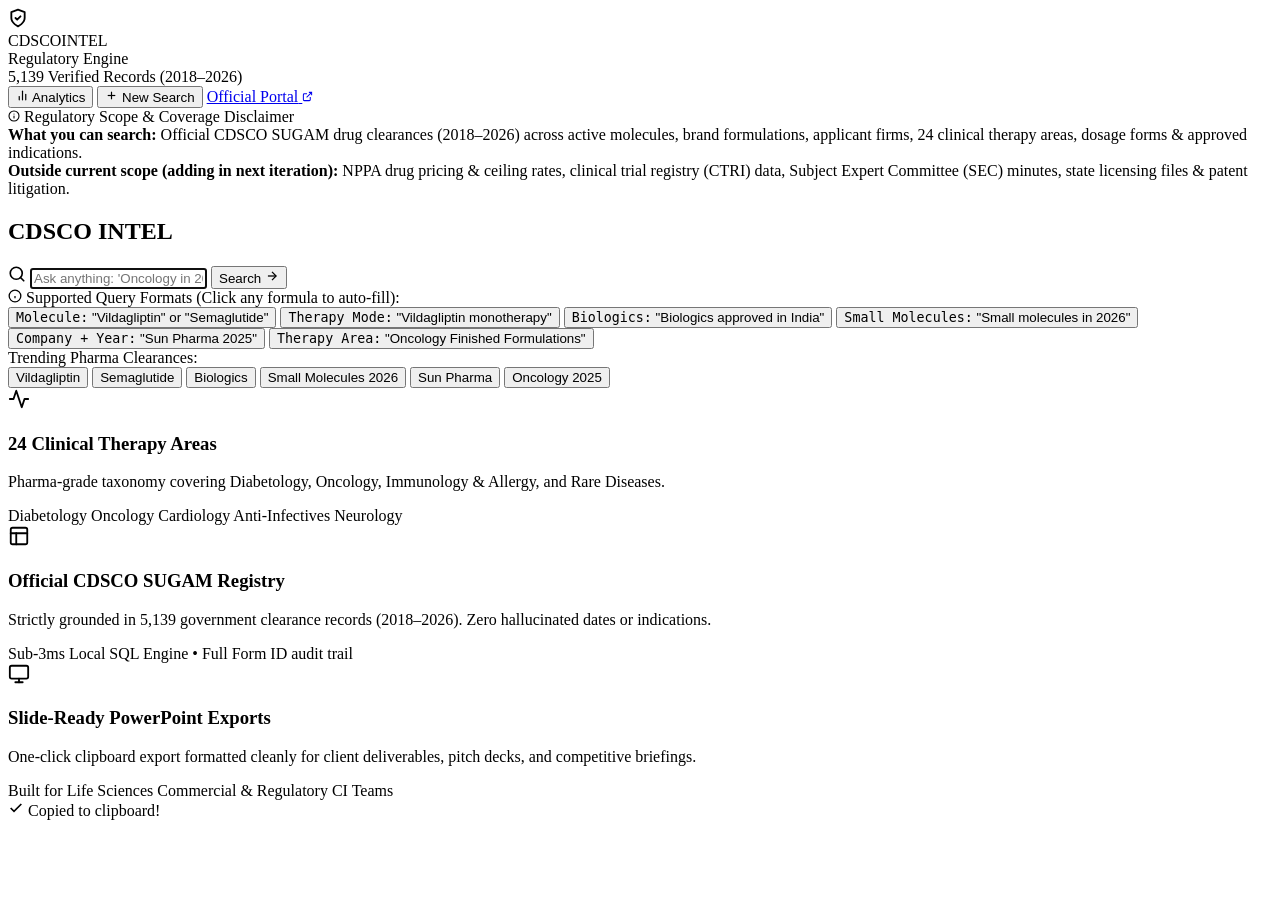
==== public/index.html @ caed8b9f "feat: fix manufacturing address display, simplify modal, and add automated SUGAM portal search view" ====
<!DOCTYPE html>
<html lang="en">
<head>
  <meta charset="UTF-8">
  <meta name="viewport" content="width=device-width, initial-scale=1.0">
  <title>CDSCO Intel | Indian Drug Approvals & Clinical Regulatory Search</title>
  <meta name="description" content="Conversational regulatory intelligence engine over 5,139+ official CDSCO Indian drug approvals with clinical therapy area mapping, indication tracking, and slide exports.">
  
  <!-- Claude-Style Typography: Inter (UI) + Newsreader (Editorial Serif) + JetBrains Mono (Data) -->
  <link rel="preconnect" href="https://fonts.googleapis.com">
  <link rel="preconnect" href="https://fonts.gstatic.com" crossorigin>
  <link href="https://fonts.googleapis.com/css2?family=Inter:ital,opsz,wght@0,14..32,300..700;1,14..32,300..700&family=Newsreader:ital,opsz,wght@0,6..72,400..600;1,6..72,400..600&family=JetBrains+Mono:wght@400;500&display=swap" rel="stylesheet">
  
  <!-- Stylesheet (v3.8 Cache Busting) -->
  <link rel="stylesheet" href="/static/style.css?v=3.8">
  
  <!-- Favicon / Minimal Vector Icon -->
  <link rel="icon" href="data:image/svg+xml,<svg xmlns='http://www.w3.org/2000/svg' viewBox='0 0 24 24' fill='none' stroke='%2320808d' stroke-width='2' stroke-linecap='round' stroke-linejoin='round'><path d='M12 22s8-4 8-10V5l-8-3-8 3v7c0 6 8 10 8 10z'/></svg>">
</head>
<body class="theme-dark">
  <!-- Top Navigation Bar -->
  <header class="top-nav" id="topNav">
    <div class="nav-container">
      <div class="brand-group" id="navBrandBtn" role="button" tabindex="0" title="Return to Home">
        <div class="brand-icon-wrap">
          <svg width="20" height="20" viewBox="0 0 24 24" fill="none" stroke="currentColor" stroke-width="2.2" stroke-linecap="round" stroke-linejoin="round">
            <path d="M12 22s8-4 8-10V5l-8-3-8 3v7c0 6 8 10 8 10z"/>
            <path d="M9 12l2 2 4-4"/>
          </svg>
        </div>
        <div class="brand-text-block">
          <div class="brand-name">CDSCO<span class="accent-text">INTEL</span></div>
          <span class="brand-sub">Regulatory Engine</span>
        </div>
      </div>

      <div class="nav-middle" id="navMiddleControls" style="display: none;">
        <!-- Compact search bar for conversation mode -->
        <div class="compact-search-box">
          <svg class="search-icon-svg" width="14" height="14" viewBox="0 0 24 24" fill="none" stroke="currentColor" stroke-width="2.2" stroke-linecap="round" stroke-linejoin="round">
            <circle cx="11" cy="11" r="8"></circle>
            <line x1="21" y1="21" x2="16.65" y2="16.65"></line>
          </svg>
          <input type="text" id="compactSearchInput" placeholder="Search drug, company, or indication..." autocomplete="off">
          <button id="compactSearchBtn" aria-label="Search" title="Search">
            <svg width="12" height="12" viewBox="0 0 24 24" fill="none" stroke="currentColor" stroke-width="2.5"><polyline points="9 10 4 15 9 20"></polyline><path d="M20 4v7a4 4 0 0 1-4 4H4"></path></svg>
          </button>
        </div>
      </div>

      <div class="nav-actions">
        <div class="registry-pill" title="Indexed from official CDSCO SUGAM e-Governance Portal">
          <span class="pulse-dot"></span>
          <span class="count" id="totalRecordsCount">5,139</span>
          <span class="label">Verified Records (2018–2026)</span>
        </div>
        <button class="nav-analytics-btn" id="navAnalyticsBtn" title="Platform Analytics & KPI Pulse">
          <svg class="icon-svg" width="13" height="13" viewBox="0 0 24 24" fill="none" stroke="currentColor" stroke-width="2.2" stroke-linecap="round" stroke-linejoin="round"><line x1="18" y1="20" x2="18" y2="10"></line><line x1="12" y1="20" x2="12" y2="4"></line><line x1="6" y1="20" x2="6" y2="14"></line></svg>
          <span>Analytics</span>
        </button>
        <button class="new-chat-btn" id="newChatBtn" title="Start fresh search session">
          <svg width="13" height="13" viewBox="0 0 24 24" fill="none" stroke="currentColor" stroke-width="2.2"><line x1="12" y1="5" x2="12" y2="19"></line><line x1="5" y1="12" x2="19" y2="12"></line></svg>
          <span class="text">New Search</span>
        </button>
        <a href="https://cdscoonline.gov.in/CDSCO/cdscoDrugs" target="_blank" rel="noopener noreferrer" class="nav-link-btn" title="Official CDSCO SUGAM Portal">
          <span>Official Portal</span>
          <svg width="11" height="11" viewBox="0 0 24 24" fill="none" stroke="currentColor" stroke-width="2.2"><path d="M18 13v6a2 2 0 0 1-2 2H5a2 2 0 0 1-2-2V8a2 2 0 0 1 2-2h6"></path><polyline points="15 3 21 3 21 9"></polyline><line x1="10" y1="14" x2="21" y2="3"></line></svg>
        </a>
      </div>
    </div>
  </header>

  <!-- Main Viewport -->
  <main class="main-content" id="mainContent">

    <!-- =========================================================
         STATE 1: HOMEPAGE (Perplexity / ChatGPT Centered Dark Hero)
         ========================================================= -->
    <section class="home-hero-section" id="homeHeroSection">
      <div class="hero-center-box">
        <!-- Logo Branding -->
        <div class="hero-brand-logo">
          <!-- Regulatory Scope & Coverage Disclaimer -->
          <div class="hero-scope-disclaimer" id="heroScopeDisclaimer">
            <div class="disclaimer-header">
              <span class="disclaimer-badge">
                <svg class="disclaimer-icon" width="12" height="12" viewBox="0 0 24 24" fill="none" stroke="currentColor" stroke-width="2.2" stroke-linecap="round" stroke-linejoin="round">
                  <circle cx="12" cy="12" r="10"></circle>
                  <line x1="12" y1="16" x2="12" y2="12"></line>
                  <line x1="12" y1="8" x2="12.01" y2="8"></line>
                </svg>
                <span>Regulatory Scope &amp; Coverage Disclaimer</span>
              </span>
            </div>
            <div class="disclaimer-items">
              <div class="disclaimer-line can-search">
                <span class="status-dot live" title="Live &amp; Searchable in v1"></span>
                <span class="disclaimer-text"><strong>What you can search:</strong> Official CDSCO SUGAM drug clearances (2018–2026) across active molecules, brand formulations, applicant firms, 24 clinical therapy areas, dosage forms &amp; approved indications.</span>
              </div>
              <div class="disclaimer-line cannot-search">
                <span class="status-dot planned" title="Planned for next iteration"></span>
                <span class="disclaimer-text"><strong>Outside current scope (adding in next iteration):</strong> NPPA drug pricing &amp; ceiling rates, clinical trial registry (CTRI) data, Subject Expert Committee (SEC) minutes, state licensing files &amp; patent litigation.</span>
              </div>
            </div>
          </div>
          <h1 class="hero-title">CDSCO <span class="gradient-text">INTEL</span></h1>
        </div>

        <!-- Central Search Bar -->
        <div class="hero-search-wrapper" id="heroSearchWrapper">
          <div class="hero-search-bar">
            <svg class="search-magnifier" width="18" height="18" viewBox="0 0 24 24" fill="none" stroke="currentColor" stroke-width="2.2" stroke-linecap="round" stroke-linejoin="round">
              <circle cx="11" cy="11" r="8"></circle>
              <line x1="21" y1="21" x2="16.65" y2="16.65"></line>
            </svg>
            <input 
              type="text" 
              id="heroSearchInput" 
              placeholder="Ask anything: 'Oncology in 2025', 'Sun Pharma approvals', 'When was Rituximab approved?'"
              autocomplete="off"
              spellcheck="false"
              autofocus
            >
            <button class="clear-input-btn" id="heroClearBtn" style="display: none;" title="Clear">✕</button>
            <button class="hero-submit-btn" id="heroSubmitBtn" title="Search">
              <span>Search</span>
              <svg width="14" height="14" viewBox="0 0 24 24" fill="none" stroke="currentColor" stroke-width="2.2"><line x1="5" y1="12" x2="19" y2="12"></line><polyline points="12 5 19 12 12 19"></polyline></svg>
            </button>
          </div>
        </div>

        <!-- Supported Query Formats Guide -->
        <div class="query-guide-banner" id="queryGuideBanner">
          <div class="guide-header-line">
            <svg width="14" height="14" viewBox="0 0 24 24" fill="none" stroke="currentColor" stroke-width="2.2"><circle cx="12" cy="12" r="10"></circle><line x1="12" y1="16" x2="12" y2="12"></line><line x1="12" y1="8" x2="12.01" y2="8"></line></svg>
            <span class="guide-title">Supported Query Formats (Click any formula to auto-fill):</span>
          </div>
          <div class="guide-chips">
            <button class="guide-chip" data-query="Vildagliptin" title="Click to test Molecule Search"><code>Molecule:</code> "Vildagliptin" or "Semaglutide"</button>
            <button class="guide-chip" data-query="Vildagliptin monotherapy" title="Click to test Monotherapy Search"><code>Therapy Mode:</code> "Vildagliptin monotherapy"</button>
            <button class="guide-chip" data-query="Biologics approved in India" title="Click to test Biologics"><code>Biologics:</code> "Biologics approved in India"</button>
            <button class="guide-chip" data-query="Small molecules in 2026" title="Click to test Small Molecules"><code>Small Molecules:</code> "Small molecules in 2026"</button>
            <button class="guide-chip" data-query="Sun Pharma 2025" title="Click to test Company + Year"><code>Company + Year:</code> "Sun Pharma 2025"</button>
            <button class="guide-chip" data-query="Oncology Finished Formulations" title="Click to test Therapy + Form"><code>Therapy Area:</code> "Oncology Finished Formulations"</button>
          </div>
        </div>

        <!-- Suggested Search Pills (Perplexity / ChatGPT style) -->
        <div class="suggestions-container">
          <span class="suggest-label">Trending Pharma Clearances:</span>
          <div class="suggest-pills-row" id="suggestPillsRow">
            <button class="suggest-pill" data-query="Vildagliptin">Vildagliptin</button>
            <button class="suggest-pill" data-query="Semaglutide">Semaglutide</button>
            <button class="suggest-pill" data-query="Biologics approved in India">Biologics</button>
            <button class="suggest-pill" data-query="Small molecules in 2026">Small Molecules 2026</button>
            <button class="suggest-pill" data-query="Sun Pharma">Sun Pharma</button>
            <button class="suggest-pill" data-query="Oncology 2025">Oncology 2025</button>
          </div>
        </div>

        <!-- Feature Cards Underneath -->
        <div class="home-feature-cards">
          <div class="feat-card" id="cardTherapyAreas">
            <div class="card-icon-svg">
              <svg width="22" height="22" viewBox="0 0 24 24" fill="none" stroke="currentColor" stroke-width="2" stroke-linecap="round" stroke-linejoin="round">
                <path d="M22 12h-4l-3 9L9 3l-3 9H2"></path>
              </svg>
            </div>
            <div class="card-content">
              <h3>24 Clinical Therapy Areas</h3>
              <p>Pharma-grade taxonomy covering Diabetology, Oncology, Immunology &amp; Allergy, and Rare Diseases.</p>
              <div class="quick-ta-links" id="quickTaLinks">
                <span class="mini-ta-pill" data-query="Diabetology">Diabetology</span>
                <span class="mini-ta-pill" data-query="Oncology">Oncology</span>
                <span class="mini-ta-pill" data-query="Cardiology">Cardiology</span>
                <span class="mini-ta-pill" data-query="Anti-Infectives">Anti-Infectives</span>
                <span class="mini-ta-pill" data-query="Neurology">Neurology</span>
              </div>
            </div>
          </div>

          <div class="feat-card" id="cardZeroHallucination">
            <div class="card-icon-svg">
              <svg width="22" height="22" viewBox="0 0 24 24" fill="none" stroke="currentColor" stroke-width="2" stroke-linecap="round" stroke-linejoin="round">
                <rect x="3" y="3" width="18" height="18" rx="2" ry="2"></rect>
                <line x1="3" y1="9" x2="21" y2="9"></line>
                <line x1="9" y1="21" x2="9" y2="9"></line>
              </svg>
            </div>
            <div class="card-content">
              <h3>Official CDSCO SUGAM Registry</h3>
              <p>Strictly grounded in 5,139 government clearance records (2018–2026). Zero hallucinated dates or indications.</p>
              <div class="card-badge-line">
                <span class="status-indicator-live"></span>
                <span>Sub-3ms Local SQL Engine • Full Form ID audit trail</span>
              </div>
            </div>
          </div>

          <div class="feat-card" id="cardSlideReady">
            <div class="card-icon-svg">
              <svg width="22" height="22" viewBox="0 0 24 24" fill="none" stroke="currentColor" stroke-width="2" stroke-linecap="round" stroke-linejoin="round">
                <rect x="2" y="3" width="20" height="14" rx="2" ry="2"></rect>
                <line x1="8" y1="21" x2="16" y2="21"></line>
                <line x1="12" y1="17" x2="12" y2="21"></line>
              </svg>
            </div>
            <div class="card-content">
              <h3>Slide-Ready PowerPoint Exports</h3>
              <p>One-click clipboard export formatted cleanly for client deliverables, pitch decks, and competitive briefings.</p>
              <div class="card-badge-line">
                <span>Built for Life Sciences Commercial & Regulatory CI Teams</span>
              </div>
            </div>
          </div>
        </div>
      </div>
    </section>

    <!-- =========================================================
         STATE 2: CONVERSATIONAL RESULTS STREAM (Claude / Perplexity Layout)
         ========================================================= -->
    <section class="conversation-section" id="conversationSection" style="display: none;">
      <div class="chat-container" id="chatContainer">
        
        <!-- Conversation Thread Messages will be appended here -->
        <div class="chat-thread" id="chatThread">
          <!-- Dynamic conversation turn pairs (User message + Assistant Response) -->
        </div>

      </div>

      <!-- Persistent Bottom Chat Dock (ChatGPT / Perplexity Style) -->
      <div class="chat-bottom-dock" id="chatBottomDock">
        <div class="chat-bottom-inner">
          <div class="chat-input-bar">
            <textarea 
              id="bottomChatInput" 
              rows="1" 
              placeholder="Search drug substance, clinical indication, or company..." 
              autocomplete="off"
              spellcheck="false"
            ></textarea>
            <button id="bottomSendBtn" class="chat-send-btn" aria-label="Send query" title="Send (Enter)">
              <svg width="15" height="15" viewBox="0 0 24 24" fill="none" stroke="currentColor" stroke-width="2.5" stroke-linecap="round" stroke-linejoin="round">
                <line x1="12" y1="19" x2="12" y2="5"></line>
                <polyline points="5 12 12 5 19 12"></polyline>
              </svg>
            </button>
          </div>
          <div class="chat-input-subtext">
            CDSCO Intel answers exclusively from official SUGAM clearance records (2018–2026).
          </div>
        </div>
      </div>
    </section>

    <!-- Toast Notification -->
    <div class="toast-notification" id="toastNotification">
      <svg class="toast-icon-svg" width="16" height="16" viewBox="0 0 24 24" fill="none" stroke="currentColor" stroke-width="2.5"><polyline points="20 6 9 17 4 12"></polyline></svg>
      <span class="toast-message" id="toastMessage">Copied to clipboard!</span>
    </div>
  </main>

  <!-- Detailed Modal for Drug Drill-down -->
  <div class="modal-backdrop" id="detailModalBackdrop" style="display: none;" onclick="if(event.target===this)closeModal()">
    <div class="modal-card" id="detailModalCard">
      <div class="modal-header">
        <div class="modal-badge-group">
          <div class="modal-ta-wrap" id="modalTherapyTag">
            <span class="modal-tag">Oncology</span>
          </div>
          <span class="modal-cat-tag" id="modalCatTag">Finished Formulation</span>
        </div>
        <button class="modal-close-btn" id="modalCloseBtn" onclick="closeModal()" aria-label="Close modal" title="Close dossier (Esc)">✕</button>
      </div>

      <div class="modal-body">
        <h3 class="modal-drug-title" id="modalDrugName">-</h3>
        
        <div class="modal-grid">
          <div class="modal-item">
            <span class="modal-label">Applicant / Manufacturer</span>
            <span class="modal-val bold" id="modalCompany">-</span>
          </div>
          <div class="modal-item">
            <span class="modal-label">CDSCO Clearance Date</span>
            <span class="modal-val highlight" id="modalDate">-</span>
          </div>
          <div class="modal-item full-width">
            <span class="modal-label">Approved Clinical Indication</span>
            <p class="modal-desc" id="modalIndication">-</p>
          </div>
          <div class="modal-item full-width">
            <span class="modal-label">Active Composition &amp; Strength</span>
            <p class="modal-mono" id="modalComposition">-</p>
          </div>
          <div class="modal-item full-width" id="modalAddressContainer">
            <span class="modal-label">Manufacturing / Import Site Address</span>
            <p class="modal-addr" id="modalAddress">-</p>
          </div>
        </div>

        <!-- Provenance Block -->
        <div class="modal-provenance">
          <div class="prov-top-row">
            <div class="prov-left">
              <div class="prov-icon-svg">
                <svg width="20" height="20" viewBox="0 0 24 24" fill="none" stroke="currentColor" stroke-width="2"><path d="M3 21h18M3 10h18M5 10v11M19 10v11M9 10v11M14 10v11M12 3L2 10h20L12 3z"/></svg>
              </div>
              <div>
                <strong>Central Drugs Standard Control Organisation (CDSCO)</strong>
                <div class="prov-meta">
                  Official SUGAM e-Governance Record • Filing Form ID: <code id="modalFormId">#54552</code>
                </div>
              </div>
            </div>
            <div class="prov-actions">
              <button id="modalGovPortalBtn" type="button" class="prov-link-btn prov-link-portal-primary" title="Open official SUGAM portal to this exact Form ID">
                <svg width="14" height="14" viewBox="0 0 24 24" fill="none" stroke="currentColor" stroke-width="2.2"><path d="M18 13v6a2 2 0 0 1-2 2H5a2 2 0 0 1-2-2V8a2 2 0 0 1 2-2h6"></path><polyline points="15 3 21 3 21 9"></polyline><line x1="10" y1="14" x2="21" y2="3"></line></svg>
                Verify on Government SUGAM Portal ↗
              </button>
            </div>
          </div>
        </div>
      </div>
    </div>
  </div>

  <!-- Detailed Analytics & KPI Pulse Modal -->
  <div class="modal-backdrop" id="analyticsModalBackdrop" style="display: none;" onclick="if(event.target===this)closeAnalyticsModal()">
    <div class="modal-card analytics-modal-card" id="analyticsModalCard">
      <div class="modal-header analytics-modal-header">
        <div class="analytics-header-title-group">
          <div class="analytics-title-icon">
            <svg class="icon-svg" width="18" height="18" viewBox="0 0 24 24" fill="none" stroke="currentColor" stroke-width="2.2" stroke-linecap="round" stroke-linejoin="round">
              <line x1="18" y1="20" x2="18" y2="10"></line>
              <line x1="12" y1="20" x2="12" y2="4"></line>
              <line x1="6" y1="20" x2="6" y2="14"></line>
            </svg>
          </div>
          <div>
            <h3 class="modal-title" style="margin: 0; font-size: 17px; font-weight: 700; color: #fff;">Platform Analytics &amp; Regulatory Pulse</h3>
            <span class="analytics-header-sub" id="analyticsHeaderSync">Auditing live user sessions, engagement depth &amp; query demand</span>
          </div>
        </div>
        <div class="analytics-header-actions">
          <button class="analytics-refresh-btn" id="analyticsRefreshBtn" title="Refresh Live Metrics">
            <svg width="13" height="13" viewBox="0 0 24 24" fill="none" stroke="currentColor" stroke-width="2.2"><path d="M23 4v6h-6"></path><path d="M20.49 15a9 9 0 1 1-2.12-9.36L23 10"></path></svg>
            <span>Refresh</span>
          </button>
          <button class="modal-close-btn" onclick="closeAnalyticsModal()" aria-label="Close analytics modal" title="Close (Esc)">
            <svg width="14" height="14" viewBox="0 0 24 24" fill="none" stroke="currentColor" stroke-width="2.2"><line x1="18" y1="6" x2="6" y2="18"></line><line x1="6" y1="6" x2="18" y2="18"></line></svg>
          </button>
        </div>
      </div>

      <div class="modal-body analytics-modal-body">
        <!-- 6 Executive KPI Cards -->
        <div class="analytics-kpi-grid">
          <div class="kpi-card">
            <div class="kpi-label-row">
              <span class="kpi-label">Unique Visitors</span>
              <span class="kpi-icon-badge" title="Unique active researchers">
                <svg width="14" height="14" viewBox="0 0 24 24" fill="none" stroke="currentColor" stroke-width="2.2" stroke-linecap="round" stroke-linejoin="round"><path d="M16 21v-2a4 4 0 0 0-4-4H6a4 4 0 0 0-4 4v2"/><circle cx="9" cy="7" r="4"/><path d="M22 21v-2a4 4 0 0 0-3-3.87"/><path d="M16 3.13a4 4 0 0 1 0 7.75"/></svg>
              </span>
            </div>
            <div class="kpi-value" id="kpiUniqueVisitors">-</div>
            <div class="kpi-subtext">Active pharmaceutical researchers</div>
          </div>

          <div class="kpi-card">
            <div class="kpi-label-row">
              <span class="kpi-label">Total Queries</span>
              <span class="kpi-icon-badge" title="Total search volume">
                <svg width="14" height="14" viewBox="0 0 24 24" fill="none" stroke="currentColor" stroke-width="2.2" stroke-linecap="round" stroke-linejoin="round"><circle cx="11" cy="11" r="8"/><line x1="21" y1="21" x2="16.65" y2="16.65"/></svg>
              </span>
            </div>
            <div class="kpi-value" id="kpiTotalQueries">-</div>
            <div class="kpi-subtext" id="kpiAvgQueriesSub">Avg queries / visitor</div>
          </div>

          <div class="kpi-card">
            <div class="kpi-label-row">
              <span class="kpi-label">Median Latency</span>
              <span class="kpi-icon-badge" title="Query execution time">
                <svg width="14" height="14" viewBox="0 0 24 24" fill="currentColor"><polygon points="13 2 3 14 12 14 11 22 21 10 12 10 13 2"/></svg>
              </span>
            </div>
            <div class="kpi-value" id="kpiAvgLatency">-</div>
            <div class="kpi-subtext">Sub-second indexed retrieval</div>
          </div>

          <div class="kpi-card">
            <div class="kpi-label-row">
              <span class="kpi-label">Deliverables Exported</span>
              <span class="kpi-icon-badge" title="Exported deliverables">
                <svg width="14" height="14" viewBox="0 0 24 24" fill="none" stroke="currentColor" stroke-width="2.2" stroke-linecap="round" stroke-linejoin="round"><path d="M21 15v4a2 2 0 0 1-2 2H5a2 2 0 0 1-2-2v-4"/><polyline points="7 10 12 15 17 10"/><line x1="12" y1="15" x2="12" y2="3"/></svg>
              </span>
            </div>
            <div class="kpi-value" id="kpiDeliverables">-</div>
            <div class="kpi-subtext" id="kpiDeliverablesSub">Excel sheets + Slide tables</div>
          </div>

          <div class="kpi-card">
            <div class="kpi-label-row">
              <span class="kpi-label">Zero-Match Rate</span>
              <span class="kpi-icon-badge" style="background: rgba(239, 68, 68, 0.12); border-color: rgba(239, 68, 68, 0.25); color: #f87171;" title="Zero-result rate">
                <svg width="14" height="14" viewBox="0 0 24 24" fill="none" stroke="currentColor" stroke-width="2.2" stroke-linecap="round" stroke-linejoin="round"><circle cx="12" cy="12" r="10"/><line x1="4.93" y1="4.93" x2="19.07" y2="19.07"/></svg>
              </span>
            </div>
            <div class="kpi-value" id="kpiZeroRate">-</div>
            <div class="kpi-subtext" id="kpiZeroSub">Out-of-scope or unmet queries</div>
          </div>

          <div class="kpi-card">
            <div class="kpi-label-row">
              <span class="kpi-label">Dossier Drill-Downs</span>
              <span class="kpi-icon-badge" title="Master dossier views">
                <svg width="14" height="14" viewBox="0 0 24 24" fill="none" stroke="currentColor" stroke-width="2.2" stroke-linecap="round" stroke-linejoin="round"><path d="M14 2H6a2 2 0 0 0-2 2v16a2 2 0 0 0 2 2h12a2 2 0 0 0 2-2V8z"/><polyline points="14 2 14 8 20 8"/><line x1="16" y1="13" x2="8" y2="13"/><line x1="16" y1="17" x2="8" y2="17"/><polyline points="10 9 9 9 8 9"/></svg>
              </span>
            </div>
            <div class="kpi-value" id="kpiDossierViews">-</div>
            <div class="kpi-subtext">Full Form ID master audits</div>
          </div>
        </div>

        <!-- Mid 2-Column Analytics Sections -->
        <div class="analytics-row-2col">
          <!-- Top Searched Molecules & Entities -->
          <div class="analytics-panel">
            <div class="panel-header">
              <h4 class="panel-title">Top Searched Molecules &amp; Queries</h4>
              <span class="panel-badge">High Demand</span>
            </div>
            <div class="panel-list" id="topQueriesList">
              <!-- Dynamically populated bars -->
            </div>
          </div>

          <!-- Top Therapy Areas & Action Mix -->
          <div class="analytics-panel">
            <div class="panel-header">
              <h4 class="panel-title">Top Therapy Areas &amp; Action Mix</h4>
              <span class="panel-badge">Engagement</span>
            </div>
            <div class="panel-list" id="topTasAndActionsList">
              <!-- Dynamically populated bars -->
            </div>
          </div>
        </div>

        <!-- Full-Width Panel 1: Unmet User Demand (Zero-Result Queries) -->
        <div class="analytics-panel full-width">
          <div class="panel-header">
            <div>
              <h4 class="panel-title">Unmet Search Demand (Zero-Result Queries)</h4>
              <p class="panel-desc">Queries that returned 0 approvals — provides direct product roadmap signals (e.g. requests for clinical trials, pre-2018 records, or pricing).</p>
            </div>
            <span class="panel-badge alert">Product Roadmap Signals</span>
          </div>
          <div class="analytics-table-wrap">
            <table class="analytics-table" id="zeroResultTable">
              <thead>
                <tr>
                  <th style="width: 50%;">Unmet Search Query</th>
                  <th style="width: 25%;">Search Volume</th>
                  <th style="width: 25%;">Product Gap / User Intent</th>
                </tr>
              </thead>
              <tbody id="zeroResultTableBody">
                <!-- Dynamically populated -->
              </tbody>
            </table>
          </div>
        </div>

        <!-- Full-Width Panel 2: Live Regulatory Activity Log -->
        <div class="analytics-panel full-width">
          <div class="panel-header">
            <div>
              <h4 class="panel-title">Live Regulatory Activity Stream</h4>
              <p class="panel-desc">Chronological audit of recent search queries, match counts, and execution latencies.</p>
            </div>
            <span class="panel-badge live">Live Telemetry</span>
          </div>
          <div class="analytics-table-wrap">
            <table class="analytics-table" id="recentQueriesTable">
              <thead>
                <tr>
                  <th style="width: 45%;">Search Query</th>
                  <th style="width: 20%;">Matched Records</th>
                  <th style="width: 20%;">Execution Latency</th>
                  <th style="width: 15%;">Timestamp</th>
                </tr>
              </thead>
              <tbody id="recentQueriesTableBody">
                <!-- Dynamically populated -->
              </tbody>
            </table>
          </div>
        </div>

      </div>
    </div>
  </div>

  <!-- Scripts (v3.8 Cache Busting) -->
  <script src="/static/app.js?v=3.8"></script>
</body>
</html>
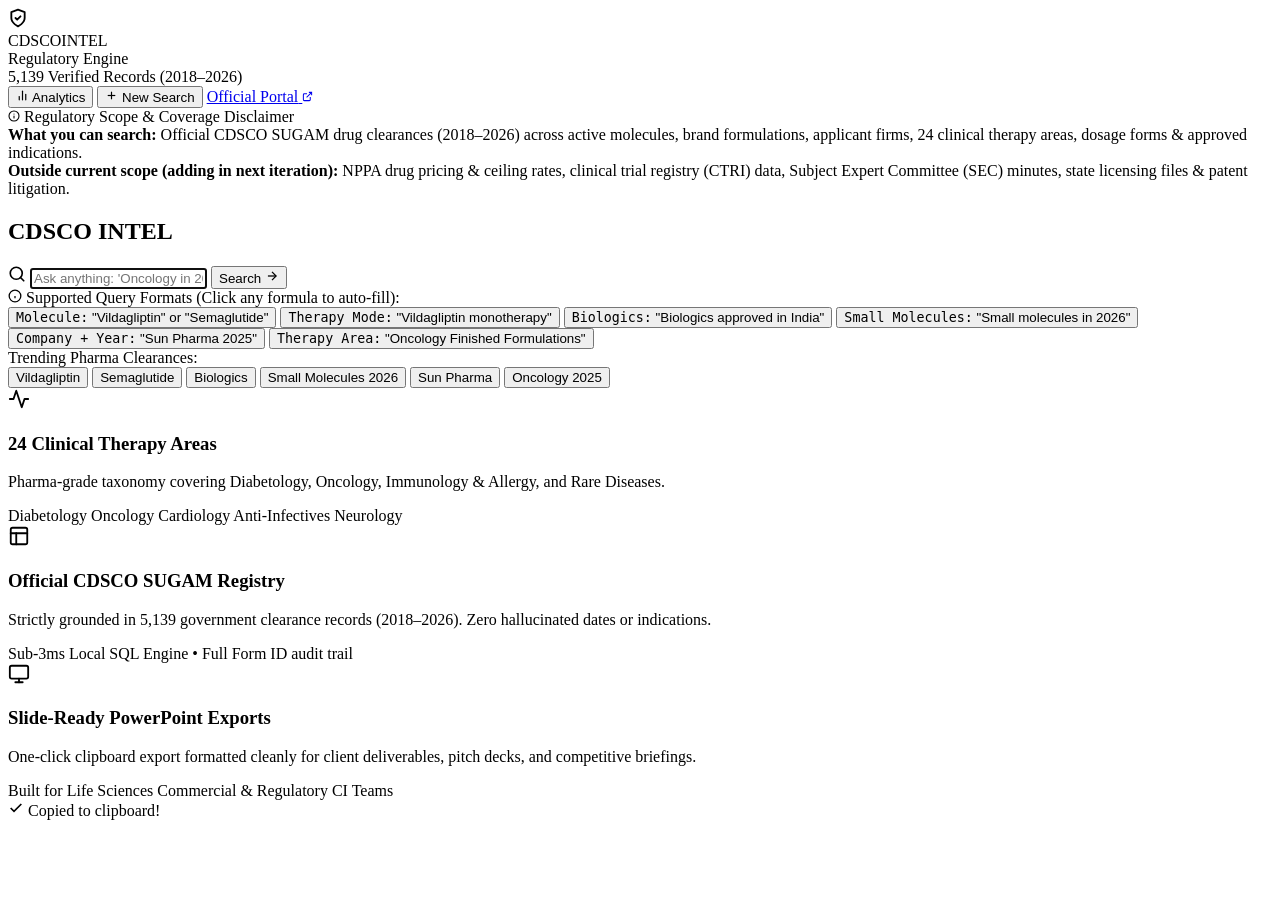
==== commit 0814a17b: "feat: 4-group regulatory framework, temporal range parsing ('since 2020'), and molecular lineage bad" ====
--- a/public/index.html
+++ b/public/index.html
@@ -11,8 +11,8 @@
   <link rel="preconnect" href="https://fonts.gstatic.com" crossorigin>
   <link href="https://fonts.googleapis.com/css2?family=Inter:ital,opsz,wght@0,14..32,300..700;1,14..32,300..700&family=Newsreader:ital,opsz,wght@0,6..72,400..600;1,6..72,400..600&family=JetBrains+Mono:wght@400;500&display=swap" rel="stylesheet">
   
-  <!-- Stylesheet (v3.8 Cache Busting) -->
-  <link rel="stylesheet" href="/static/style.css?v=3.8">
+  <!-- Stylesheet (v4.0 Cache Busting) -->
+  <link rel="stylesheet" href="/static/style.css?v=4.0">
   
   <!-- Favicon / Minimal Vector Icon -->
   <link rel="icon" href="data:image/svg+xml,<svg xmlns='http://www.w3.org/2000/svg' viewBox='0 0 24 24' fill='none' stroke='%2320808d' stroke-width='2' stroke-linecap='round' stroke-linejoin='round'><path d='M12 22s8-4 8-10V5l-8-3-8 3v7c0 6 8 10 8 10z'/></svg>">
@@ -287,6 +287,10 @@
             <span class="modal-label">CDSCO Clearance Date</span>
             <span class="modal-val highlight" id="modalDate">-</span>
           </div>
+          <div class="modal-item" id="modalLineageContainer">
+            <span class="modal-label">Regulatory Lineage</span>
+            <span class="modal-val" id="modalLineage">-</span>
+          </div>
           <div class="modal-item full-width">
             <span class="modal-label">Approved Clinical Indication</span>
             <p class="modal-desc" id="modalIndication">-</p>
@@ -321,6 +325,9 @@
                 Verify on Government SUGAM Portal ↗
               </button>
             </div>
+          </div>
+          <div class="prov-instruction">
+            <span>💡 <strong>Form ID is copied on click.</strong> Simply paste (<em>Ctrl+V</em>) into the Search box on the official portal.</span>
           </div>
         </div>
       </div>
@@ -505,7 +512,7 @@
     </div>
   </div>
 
-  <!-- Scripts (v3.8 Cache Busting) -->
-  <script src="/static/app.js?v=3.8"></script>
+  <!-- Scripts (v4.0 Cache Busting) -->
+  <script src="/static/app.js?v=4.0"></script>
 </body>
 </html>
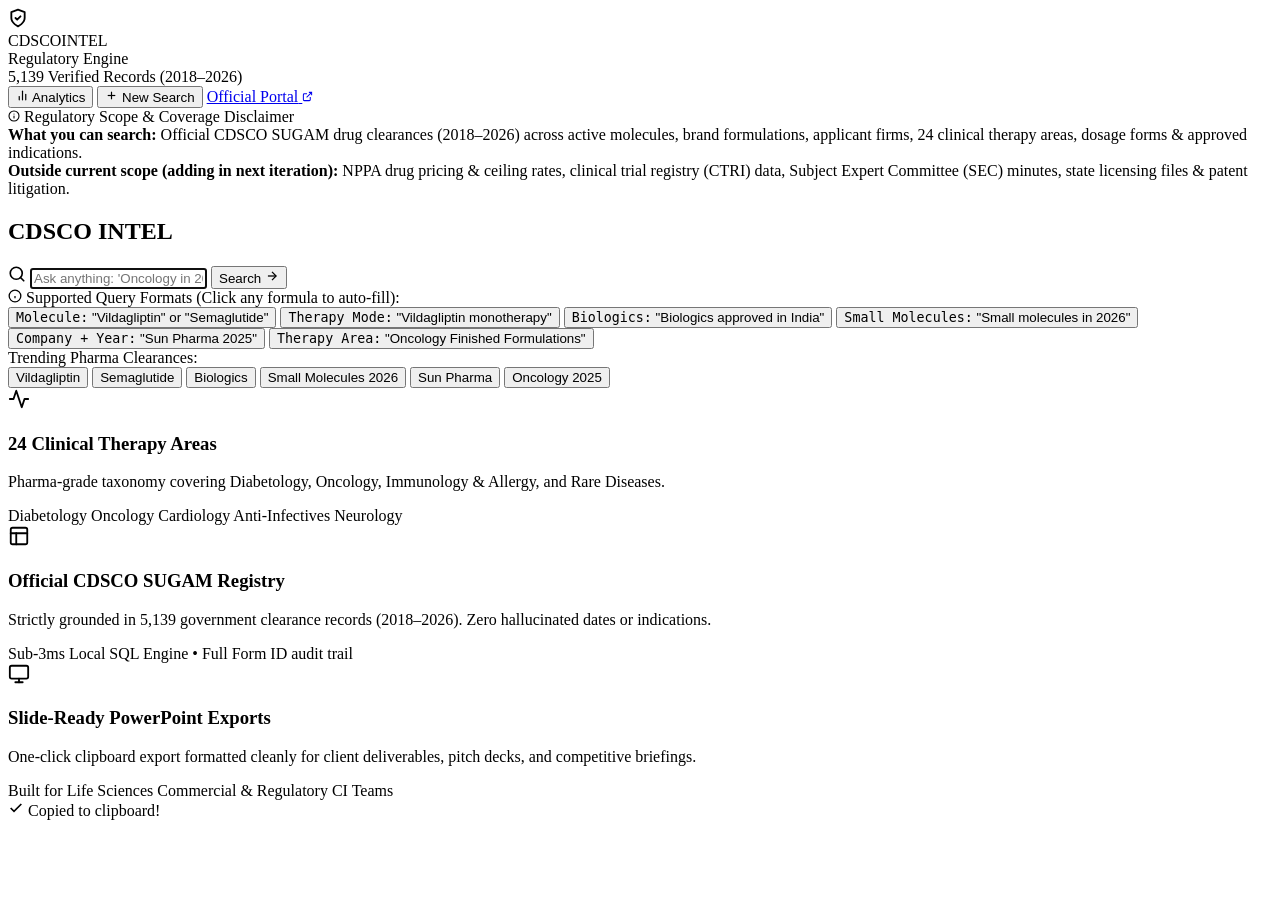
==== commit d94054b1: "feat: add compact regulatory glossary and terminology guide below search results" ====
--- a/public/index.html
+++ b/public/index.html
@@ -11,8 +11,8 @@
   <link rel="preconnect" href="https://fonts.gstatic.com" crossorigin>
   <link href="https://fonts.googleapis.com/css2?family=Inter:ital,opsz,wght@0,14..32,300..700;1,14..32,300..700&family=Newsreader:ital,opsz,wght@0,6..72,400..600;1,6..72,400..600&family=JetBrains+Mono:wght@400;500&display=swap" rel="stylesheet">
   
-  <!-- Stylesheet (v4.0 Cache Busting) -->
-  <link rel="stylesheet" href="/static/style.css?v=4.0">
+  <!-- Stylesheet (v4.1 Cache Busting) -->
+  <link rel="stylesheet" href="/static/style.css?v=4.1">
   
   <!-- Favicon / Minimal Vector Icon -->
   <link rel="icon" href="data:image/svg+xml,<svg xmlns='http://www.w3.org/2000/svg' viewBox='0 0 24 24' fill='none' stroke='%2320808d' stroke-width='2' stroke-linecap='round' stroke-linejoin='round'><path d='M12 22s8-4 8-10V5l-8-3-8 3v7c0 6 8 10 8 10z'/></svg>">
@@ -512,7 +512,7 @@
     </div>
   </div>
 
-  <!-- Scripts (v4.0 Cache Busting) -->
-  <script src="/static/app.js?v=4.0"></script>
+  <!-- Scripts (v4.1 Cache Busting) -->
+  <script src="/static/app.js?v=4.1"></script>
 </body>
 </html>
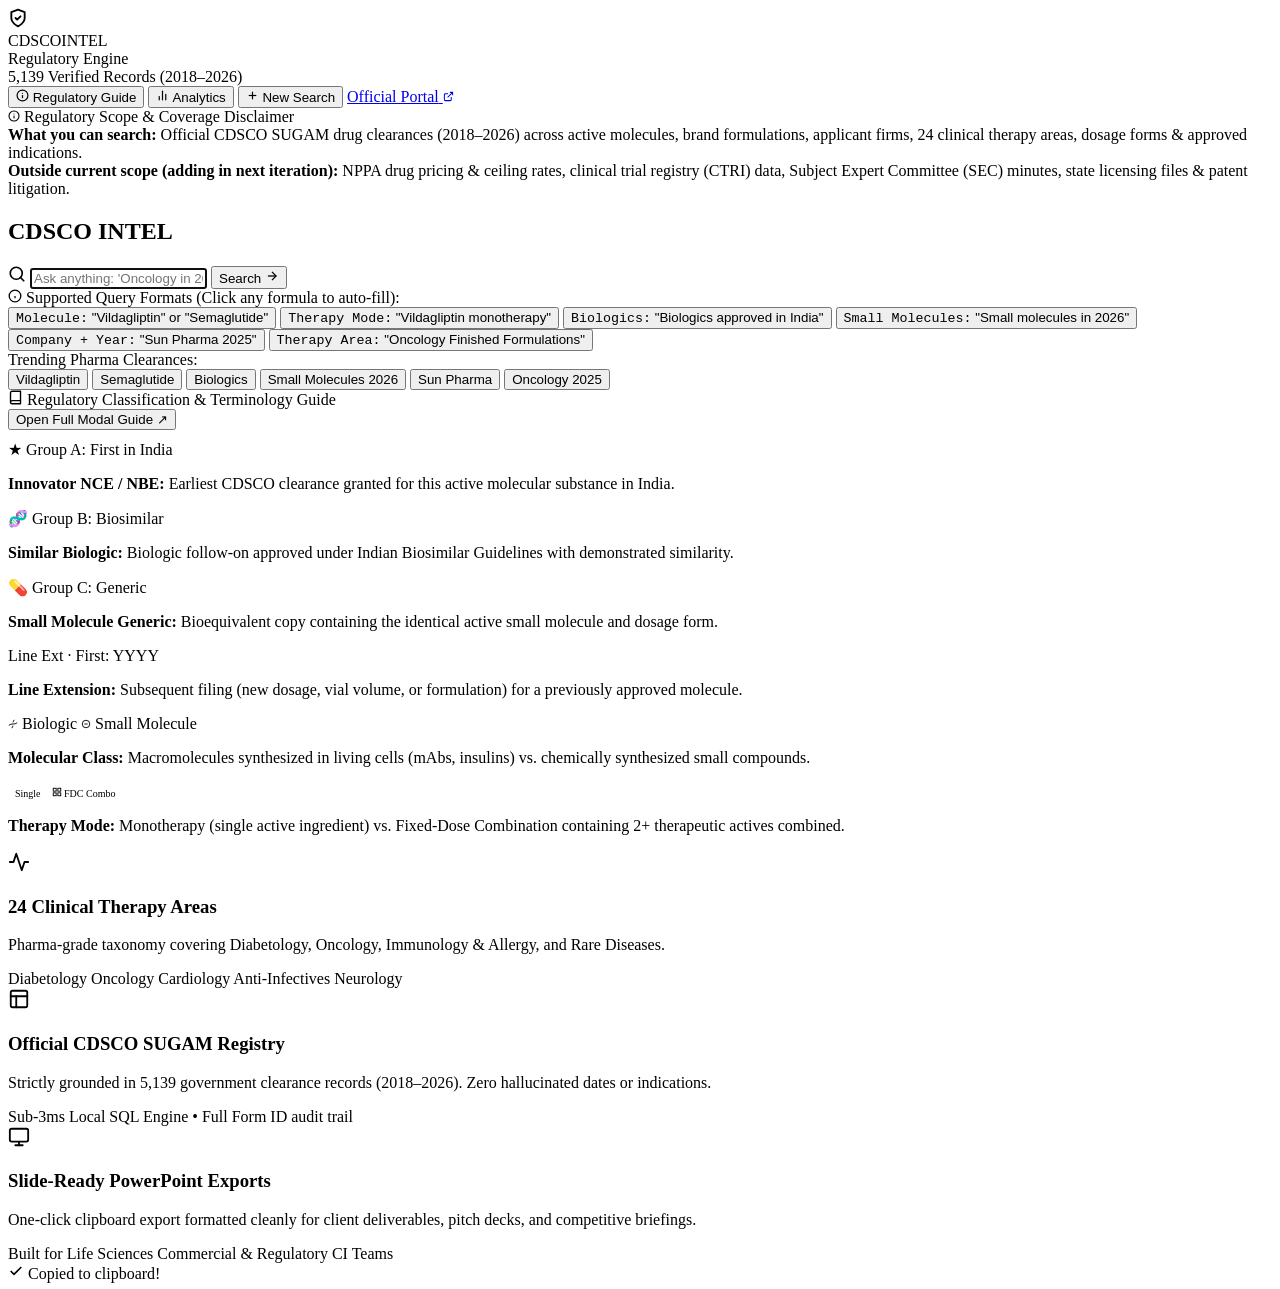
==== commit 75645da2: "Fix monotherapy substring bug and make Regulatory Classification Guide accessible via navbar, homepa" ====
--- a/public/index.html
+++ b/public/index.html
@@ -12,7 +12,7 @@
   <link href="https://fonts.googleapis.com/css2?family=Inter:ital,opsz,wght@0,14..32,300..700;1,14..32,300..700&family=Newsreader:ital,opsz,wght@0,6..72,400..600;1,6..72,400..600&family=JetBrains+Mono:wght@400;500&display=swap" rel="stylesheet">
   
   <!-- Stylesheet (v4.1 Cache Busting) -->
-  <link rel="stylesheet" href="/static/style.css?v=4.1">
+  <link rel="stylesheet" href="/static/style.css?v=4.2">
   
   <!-- Favicon / Minimal Vector Icon -->
   <link rel="icon" href="data:image/svg+xml,<svg xmlns='http://www.w3.org/2000/svg' viewBox='0 0 24 24' fill='none' stroke='%2320808d' stroke-width='2' stroke-linecap='round' stroke-linejoin='round'><path d='M12 22s8-4 8-10V5l-8-3-8 3v7c0 6 8 10 8 10z'/></svg>">
@@ -54,6 +54,12 @@
           <span class="count" id="totalRecordsCount">5,139</span>
           <span class="label">Verified Records (2018–2026)</span>
         </div>
+        <button class="nav-guide-btn" id="navGuideBtn" title="Regulatory Classifications & Terminology Guide">
+          <svg class="icon-svg" width="13" height="13" viewBox="0 0 24 24" fill="none" stroke="currentColor" stroke-width="2.2" stroke-linecap="round" stroke-linejoin="round">
+            <circle cx="12" cy="12" r="10"></circle><line x1="12" y1="16" x2="12" y2="12"></line><line x1="12" y1="8" x2="12.01" y2="8"></line>
+          </svg>
+          <span>Regulatory Guide</span>
+        </button>
         <button class="nav-analytics-btn" id="navAnalyticsBtn" title="Platform Analytics & KPI Pulse">
           <svg class="icon-svg" width="13" height="13" viewBox="0 0 24 24" fill="none" stroke="currentColor" stroke-width="2.2" stroke-linecap="round" stroke-linejoin="round"><line x1="18" y1="20" x2="18" y2="10"></line><line x1="12" y1="20" x2="12" y2="4"></line><line x1="6" y1="20" x2="6" y2="14"></line></svg>
           <span>Analytics</span>
@@ -158,6 +164,81 @@
           </div>
         </div>
 
+        <!-- Regulatory Classification & Terminology Guide (Homepage Visible Box) -->
+        <div class="home-regulatory-guide-card" id="homeRegulatoryGuide">
+          <div class="home-guide-header">
+            <div class="home-guide-title">
+              <span class="guide-title-icon-svg">
+                <svg width="15" height="15" viewBox="0 0 24 24" fill="none" stroke="currentColor" stroke-width="2.2" stroke-linecap="round" stroke-linejoin="round">
+                  <path d="M4 19.5A2.5 2.5 0 0 1 6.5 17H20"></path>
+                  <path d="M6.5 2H20v20H6.5A2.5 2.5 0 0 1 4 19.5v-15A2.5 2.5 0 0 1 6.5 2z"></path>
+                </svg>
+              </span>
+              <span>Regulatory Classification &amp; Terminology Guide</span>
+            </div>
+            <button class="home-guide-modal-link" id="openFullGuideLink" type="button" title="Open complete guide with detailed regulatory rules">
+              Open Full Modal Guide ↗
+            </button>
+          </div>
+          <div class="glossary-grid" style="margin-top: 10px;">
+            <div class="glossary-item">
+              <div class="glossary-item-badge">
+                <span class="lineage-badge first-in-india">★ Group A: First in India</span>
+              </div>
+              <p class="glossary-item-desc">
+                <strong>Innovator NCE / NBE:</strong> Earliest CDSCO clearance granted for this active molecular substance in India.
+              </p>
+            </div>
+
+            <div class="glossary-item">
+              <div class="glossary-item-badge">
+                <span class="lineage-badge biosimilar">🧬 Group B: Biosimilar</span>
+              </div>
+              <p class="glossary-item-desc">
+                <strong>Similar Biologic:</strong> Biologic follow-on approved under Indian Biosimilar Guidelines with demonstrated similarity.
+              </p>
+            </div>
+
+            <div class="glossary-item">
+              <div class="glossary-item-badge">
+                <span class="lineage-badge generic">💊 Group C: Generic</span>
+              </div>
+              <p class="glossary-item-desc">
+                <strong>Small Molecule Generic:</strong> Bioequivalent copy containing the identical active small molecule and dosage form.
+              </p>
+            </div>
+
+            <div class="glossary-item">
+              <div class="glossary-item-badge">
+                <span class="lineage-badge line-extension">Line Ext · First: YYYY</span>
+              </div>
+              <p class="glossary-item-desc">
+                <strong>Line Extension:</strong> Subsequent filing (new dosage, vial volume, or formulation) for a previously approved molecule.
+              </p>
+            </div>
+
+            <div class="glossary-item">
+              <div class="glossary-item-badge">
+                <span class="mol-badge biologic"><svg width="10" height="10" viewBox="0 0 24 24" fill="none" stroke="currentColor" stroke-width="2.2"><path d="M2 15c6.667-6 13.333 0 20-6"></path><path d="M9 22c1.798-1.998 2.518-3.995 2.807-5.993"></path><path d="M15 2c-1.798 1.998-2.518 3.995-2.807 5.993"></path></svg> Biologic</span>
+                <span class="mol-badge small-molecule"><svg width="10" height="10" viewBox="0 0 24 24" fill="none" stroke="currentColor" stroke-width="2.2"><circle cx="12" cy="12" r="9"></circle><line x1="8" y1="12" x2="16" y2="12"></line></svg> Small Molecule</span>
+              </div>
+              <p class="glossary-item-desc">
+                <strong>Molecular Class:</strong> Macromolecules synthesized in living cells (mAbs, insulins) vs. chemically synthesized small compounds.
+              </p>
+            </div>
+
+            <div class="glossary-item">
+              <div class="glossary-item-badge">
+                <span class="quick-mode-chip active" style="font-size: 10px; padding: 2px 7px; pointer-events: none;">Single</span>
+                <span class="form-badge fdc" style="font-size: 10px;"><svg width="10" height="10" viewBox="0 0 24 24" fill="none" stroke="currentColor" stroke-width="2.2"><rect x="3" y="3" width="7" height="7"></rect><rect x="14" y="3" width="7" height="7"></rect><rect x="14" y="14" width="7" height="7"></rect><rect x="3" y="14" width="7" height="7"></rect></svg> FDC Combo</span>
+              </div>
+              <p class="glossary-item-desc">
+                <strong>Therapy Mode:</strong> Monotherapy (single active ingredient) vs. Fixed-Dose Combination containing 2+ therapeutic actives combined.
+              </p>
+            </div>
+          </div>
+        </div>
+
         <!-- Feature Cards Underneath -->
         <div class="home-feature-cards">
           <div class="feat-card" id="cardTherapyAreas">
@@ -512,7 +593,156 @@
     </div>
   </div>
 
-  <!-- Scripts (v4.1 Cache Busting) -->
-  <script src="/static/app.js?v=4.1"></script>
+  <!-- Regulatory Classifications & Terminology Guide Modal -->
+  <div class="modal-backdrop" id="guideModalBackdrop" style="display: none;" onclick="if(event.target===this)closeGuideModal()">
+    <div class="modal-card guide-modal-card" id="guideModalCard">
+      <div class="modal-header guide-modal-header">
+        <div class="guide-header-title-group">
+          <div class="guide-title-icon">
+            <svg width="20" height="20" viewBox="0 0 24 24" fill="none" stroke="currentColor" stroke-width="2.2" stroke-linecap="round" stroke-linejoin="round">
+              <path d="M4 19.5A2.5 2.5 0 0 1 6.5 17H20"></path>
+              <path d="M6.5 2H20v20H6.5A2.5 2.5 0 0 1 4 19.5v-15A2.5 2.5 0 0 1 6.5 2z"></path>
+            </svg>
+          </div>
+          <div>
+            <h3 class="modal-title" style="margin: 0; font-size: 17px; font-weight: 700; color: #fff;">CDSCO Regulatory Classification &amp; Terminology Guide</h3>
+            <span class="guide-header-sub">Official Indian regulatory taxonomy, lineage distinctions, and badging rules</span>
+          </div>
+        </div>
+        <div class="modal-header-actions">
+          <button class="modal-close-btn" onclick="closeGuideModal()" aria-label="Close guide modal" title="Close (Esc)">
+            <svg width="14" height="14" viewBox="0 0 24 24" fill="none" stroke="currentColor" stroke-width="2.2"><line x1="18" y1="6" x2="6" y2="18"></line><line x1="6" y1="6" x2="18" y2="18"></line></svg>
+          </button>
+        </div>
+      </div>
+
+      <div class="modal-body guide-modal-body">
+        <div class="guide-cards-grid">
+          <!-- Card 1: Group A -->
+          <div class="guide-card">
+            <div class="guide-card-top">
+              <span class="lineage-badge first-in-india" style="font-size: 11px;">★ Group A: First in India</span>
+              <span class="guide-tag">Innovator NCE / NBE</span>
+            </div>
+            <h4 class="guide-card-title">First Clearance of a New Molecular Entity</h4>
+            <p class="guide-card-text">
+              The very first time CDSCO granted clearance for this active molecular substance in India. Represents novel innovator drugs (New Chemical Entities or New Biological Entities) introducing new therapeutic mechanisms to the country.
+            </p>
+            <div class="guide-card-meta">
+              <span class="guide-meta-label">Regulatory Basis:</span>
+              <span class="guide-meta-val">New Drug Clearance (Form 45 / Form 46) under New Drugs and Clinical Trials Rules (NDCT 2019).</span>
+            </div>
+            <div class="guide-card-example">
+              <span class="guide-ex-label">Example:</span>
+              <span class="guide-ex-val">First approval of Semaglutide or first novel targeted oncology antibody.</span>
+            </div>
+          </div>
+
+          <!-- Card 2: Group B -->
+          <div class="guide-card">
+            <div class="guide-card-top">
+              <span class="lineage-badge biosimilar" style="font-size: 11px;">🧬 Group B: Biosimilar</span>
+              <span class="guide-tag">Similar Biologic</span>
+            </div>
+            <h4 class="guide-card-title">Follow-on Biologics in India</h4>
+            <p class="guide-card-text">
+              Biologics approved under India's Guidelines on Similar Biologics. These are follow-on biologics with demonstrated similarity in physicochemical structure, safety, and efficacy to an already approved innovator reference biologic.
+            </p>
+            <div class="guide-card-meta">
+              <span class="guide-meta-label">Regulatory Basis:</span>
+              <span class="guide-meta-val">Approved with extensive comparative quality and clinical comparability characterization.</span>
+            </div>
+            <div class="guide-card-example">
+              <span class="guide-ex-label">Example:</span>
+              <span class="guide-ex-val">Biosimilar Trastuzumab, Adalimumab, Rituximab, Bevacizumab.</span>
+            </div>
+          </div>
+
+          <!-- Card 3: Group C -->
+          <div class="guide-card">
+            <div class="guide-card-top">
+              <span class="lineage-badge generic" style="font-size: 11px;">💊 Group C: Generic</span>
+              <span class="guide-tag">Small Molecule Generic</span>
+            </div>
+            <h4 class="guide-card-title">Bioequivalent Small Molecule Copies</h4>
+            <p class="guide-card-text">
+              Chemically synthesized bioequivalent formulations containing the identical active pharmaceutical ingredient (API) in the same dosage form and strength as the innovator reference product.
+            </p>
+            <div class="guide-card-meta">
+              <span class="guide-meta-label">Regulatory Basis:</span>
+              <span class="guide-meta-val">Subsequent clearance backed by bioequivalence (BE) and dissolution profiling.</span>
+            </div>
+            <div class="guide-card-example">
+              <span class="guide-ex-label">Example:</span>
+              <span class="guide-ex-val">Generic Vildagliptin 50mg tablets or generic Apixaban filings.</span>
+            </div>
+          </div>
+
+          <!-- Card 4: Line Extension -->
+          <div class="guide-card">
+            <div class="guide-card-top">
+              <span class="lineage-badge line-extension" style="font-size: 11px;">Line Ext · First: YYYY</span>
+              <span class="guide-tag">Lifecycle Management</span>
+            </div>
+            <h4 class="guide-card-title">Subsequent Dosages &amp; Formulations</h4>
+            <p class="guide-card-text">
+              A subsequent regulatory approval (new dosage strength, new vial presentation, extended-release formulation, or pediatric dosage) for a molecule that was already previously cleared in an earlier calendar year in India.
+            </p>
+            <div class="guide-card-meta">
+              <span class="guide-meta-label">Badge Reading:</span>
+              <span class="guide-meta-val">"First: 2020" signifies the active molecule was first introduced in 2020, and this filing is a later addition.</span>
+            </div>
+            <div class="guide-card-example">
+              <span class="guide-ex-label">Example:</span>
+              <span class="guide-ex-val">New pre-filled pen or sustained-release tablet for an existing molecule.</span>
+            </div>
+          </div>
+
+          <!-- Card 5: Biologic vs Small Molecule -->
+          <div class="guide-card">
+            <div class="guide-card-top">
+              <div style="display: flex; gap: 5px;">
+                <span class="mol-badge biologic" style="font-size: 10px;">🧬 Biologic</span>
+                <span class="mol-badge small-molecule" style="font-size: 10px;">💊 Small Mol</span>
+              </div>
+              <span class="guide-tag">Molecular Classification</span>
+            </div>
+            <h4 class="guide-card-title">Macromolecules vs Chemical Entities</h4>
+            <p class="guide-card-text">
+              <strong>Biologics</strong>: Large, complex macromolecules (monoclonal antibodies, fusion proteins, vaccines, peptides) produced in living cell expression systems.<br>
+              <strong>Small Molecules</strong>: Low-molecular-weight chemical entities (&lt; 900 Da) synthesized by organic chemistry, typically administered orally.
+            </p>
+            <div class="guide-card-example">
+              <span class="guide-ex-label">Examples:</span>
+              <span class="guide-ex-val">Biologic: Durvalumab, Ustekinumab. Small Molecule: Vildagliptin, SGLT2 inhibitors.</span>
+            </div>
+          </div>
+
+          <!-- Card 6: Monotherapy vs Combination -->
+          <div class="guide-card">
+            <div class="guide-card-top">
+              <div style="display: flex; gap: 5px;">
+                <span class="quick-mode-chip active" style="font-size: 10px; padding: 2px 7px; pointer-events: none;">Single</span>
+                <span class="form-badge fdc" style="font-size: 10px;">🧩 FDC Combo</span>
+              </div>
+              <span class="guide-tag">Formulation Structure</span>
+            </div>
+            <h4 class="guide-card-title">Single Active vs Fixed-Dose Combination</h4>
+            <p class="guide-card-text">
+              <strong>Monotherapy (Single)</strong>: Contains exactly one active pharmaceutical ingredient.<br>
+              <strong>Combination (FDC)</strong>: Fixed-Dose Combination containing 2 or more active pharmaceutical ingredients combined in a single finished dosage form.
+            </p>
+            <div class="guide-card-example">
+              <span class="guide-ex-label">Examples:</span>
+              <span class="guide-ex-val">Single: Vildagliptin 50mg. FDC: Vildagliptin + Metformin Hydrochloride tablets.</span>
+            </div>
+          </div>
+        </div>
+      </div>
+    </div>
+  </div>
+
+  <!-- Scripts (v4.2 Cache Busting) -->
+  <script src="/static/app.js?v=4.2"></script>
 </body>
 </html>
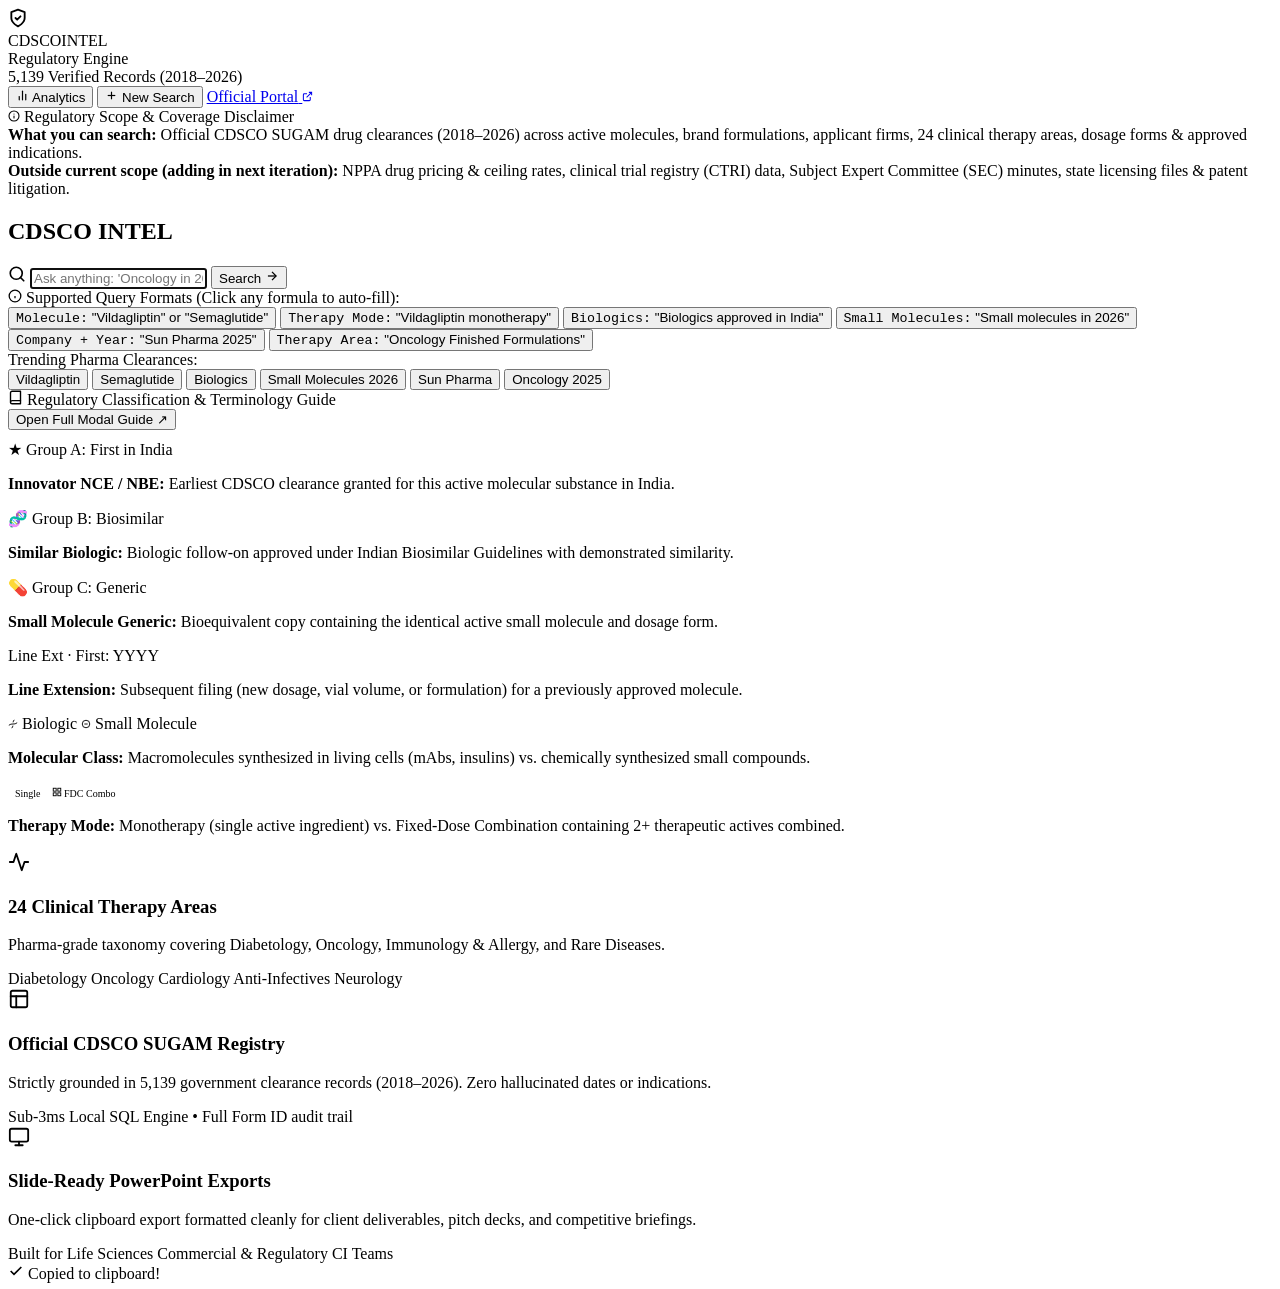
==== commit 696d6b83: "Remove regulatory guide from search results and restore clean single-line top navigation" ====
--- a/public/index.html
+++ b/public/index.html
@@ -11,8 +11,8 @@
   <link rel="preconnect" href="https://fonts.gstatic.com" crossorigin>
   <link href="https://fonts.googleapis.com/css2?family=Inter:ital,opsz,wght@0,14..32,300..700;1,14..32,300..700&family=Newsreader:ital,opsz,wght@0,6..72,400..600;1,6..72,400..600&family=JetBrains+Mono:wght@400;500&display=swap" rel="stylesheet">
   
-  <!-- Stylesheet (v4.1 Cache Busting) -->
-  <link rel="stylesheet" href="/static/style.css?v=4.2">
+  <!-- Stylesheet (v4.4 Cache Busting) -->
+  <link rel="stylesheet" href="/static/style.css?v=4.4">
   
   <!-- Favicon / Minimal Vector Icon -->
   <link rel="icon" href="data:image/svg+xml,<svg xmlns='http://www.w3.org/2000/svg' viewBox='0 0 24 24' fill='none' stroke='%2320808d' stroke-width='2' stroke-linecap='round' stroke-linejoin='round'><path d='M12 22s8-4 8-10V5l-8-3-8 3v7c0 6 8 10 8 10z'/></svg>">
@@ -54,12 +54,6 @@
           <span class="count" id="totalRecordsCount">5,139</span>
           <span class="label">Verified Records (2018–2026)</span>
         </div>
-        <button class="nav-guide-btn" id="navGuideBtn" title="Regulatory Classifications & Terminology Guide">
-          <svg class="icon-svg" width="13" height="13" viewBox="0 0 24 24" fill="none" stroke="currentColor" stroke-width="2.2" stroke-linecap="round" stroke-linejoin="round">
-            <circle cx="12" cy="12" r="10"></circle><line x1="12" y1="16" x2="12" y2="12"></line><line x1="12" y1="8" x2="12.01" y2="8"></line>
-          </svg>
-          <span>Regulatory Guide</span>
-        </button>
         <button class="nav-analytics-btn" id="navAnalyticsBtn" title="Platform Analytics & KPI Pulse">
           <svg class="icon-svg" width="13" height="13" viewBox="0 0 24 24" fill="none" stroke="currentColor" stroke-width="2.2" stroke-linecap="round" stroke-linejoin="round"><line x1="18" y1="20" x2="18" y2="10"></line><line x1="12" y1="20" x2="12" y2="4"></line><line x1="6" y1="20" x2="6" y2="14"></line></svg>
           <span>Analytics</span>
@@ -742,7 +736,7 @@
     </div>
   </div>
 
-  <!-- Scripts (v4.2 Cache Busting) -->
-  <script src="/static/app.js?v=4.2"></script>
+  <!-- Scripts (v4.4 Cache Busting) -->
+  <script src="/static/app.js?v=4.4"></script>
 </body>
 </html>
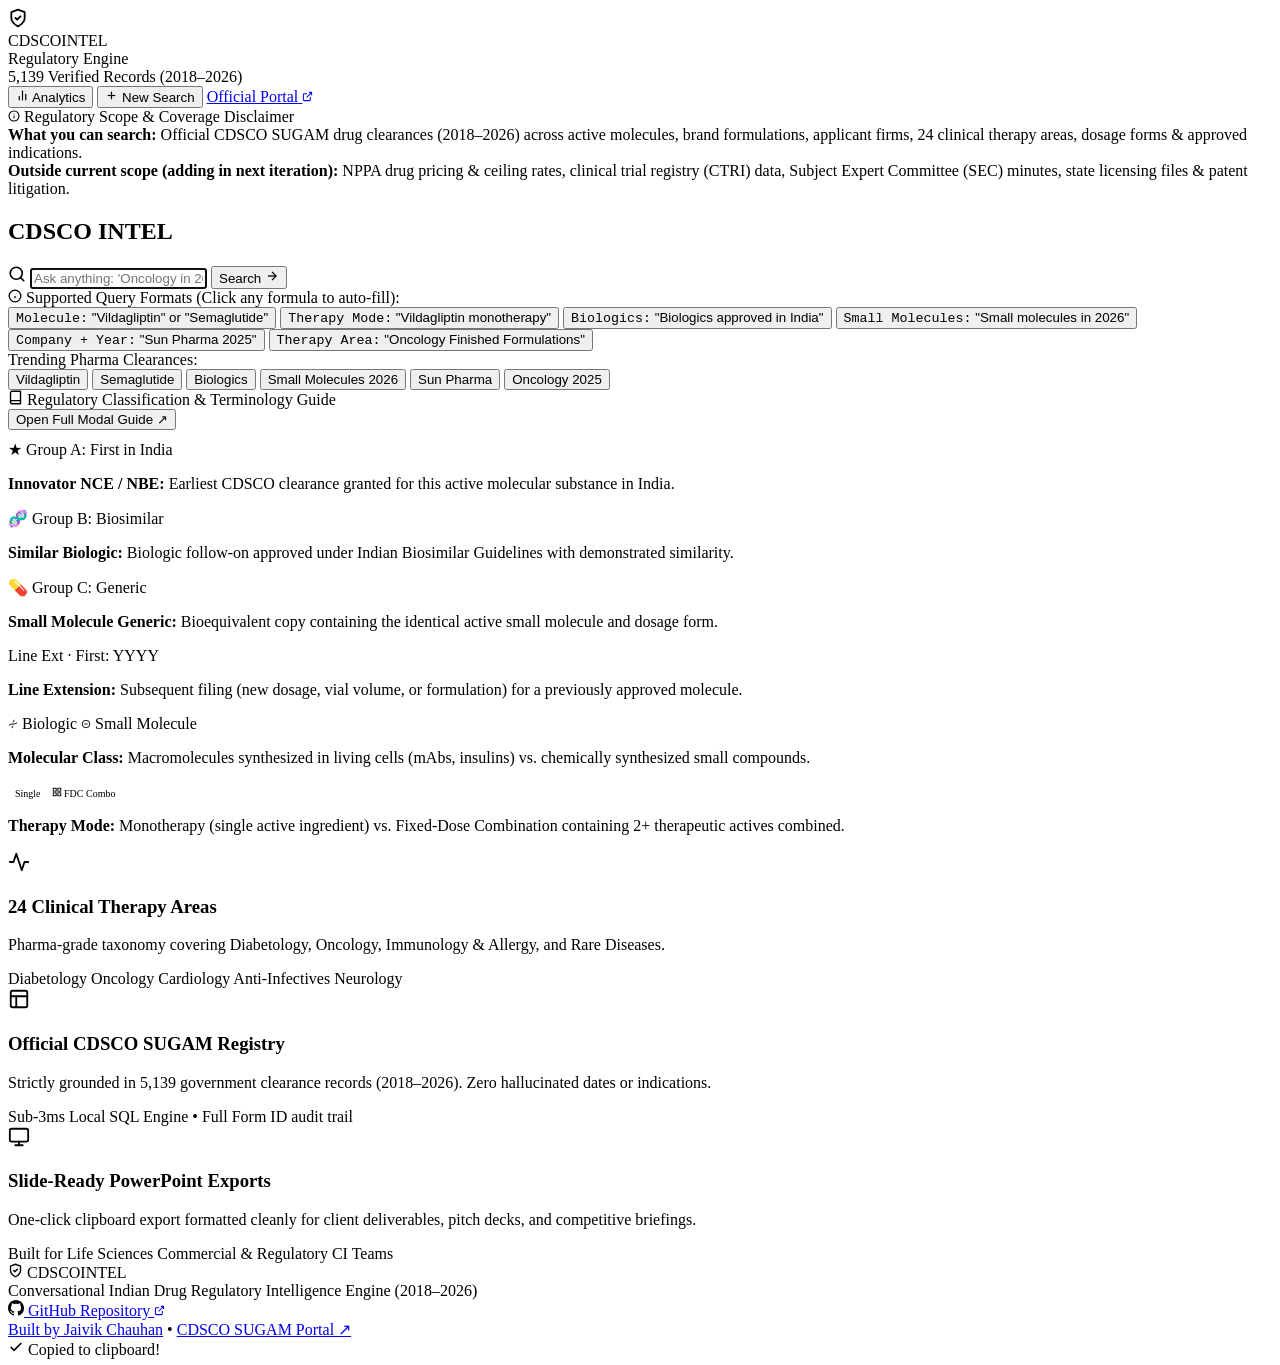
==== commit 6222008f: "feat: add homepage footer with GitHub repository link and author attribution" ====
--- a/public/index.html
+++ b/public/index.html
@@ -11,8 +11,8 @@
   <link rel="preconnect" href="https://fonts.gstatic.com" crossorigin>
   <link href="https://fonts.googleapis.com/css2?family=Inter:ital,opsz,wght@0,14..32,300..700;1,14..32,300..700&family=Newsreader:ital,opsz,wght@0,6..72,400..600;1,6..72,400..600&family=JetBrains+Mono:wght@400;500&display=swap" rel="stylesheet">
   
-  <!-- Stylesheet (v4.4 Cache Busting) -->
-  <link rel="stylesheet" href="/static/style.css?v=4.4">
+  <!-- Stylesheet (v4.5 Cache Busting) -->
+  <link rel="stylesheet" href="/static/style.css?v=4.5">
   
   <!-- Favicon / Minimal Vector Icon -->
   <link rel="icon" href="data:image/svg+xml,<svg xmlns='http://www.w3.org/2000/svg' viewBox='0 0 24 24' fill='none' stroke='%2320808d' stroke-width='2' stroke-linecap='round' stroke-linejoin='round'><path d='M12 22s8-4 8-10V5l-8-3-8 3v7c0 6 8 10 8 10z'/></svg>">
@@ -289,6 +289,40 @@
             </div>
           </div>
         </div>
+
+        <!-- Homepage Bottom Footer -->
+        <footer class="home-footer" id="homeFooter">
+          <div class="footer-left">
+            <div class="footer-brand-line">
+              <svg width="15" height="15" viewBox="0 0 24 24" fill="none" stroke="currentColor" stroke-width="2.2" stroke-linecap="round" stroke-linejoin="round">
+                <path d="M12 22s8-4 8-10V5l-8-3-8 3v7c0 6 8 10 8 10z"/>
+                <path d="M9 12l2 2 4-4"/>
+              </svg>
+              <span>CDSCO<span class="accent-text">INTEL</span></span>
+            </div>
+            <span class="footer-tagline">Conversational Indian Drug Regulatory Intelligence Engine (2018–2026)</span>
+          </div>
+
+          <div class="footer-right">
+            <a href="https://github.com/jaiviksedsvit-coder/cdsco-intel" target="_blank" rel="noopener noreferrer" class="footer-github-btn" title="View Source Code on GitHub">
+              <svg class="github-octocat-svg" width="16" height="16" viewBox="0 0 24 24">
+                <path d="M12 0C5.37 0 0 5.37 0 12c0 5.31 3.435 9.795 8.205 11.385.6.105.825-.255.825-.57 0-.285-.015-1.23-.015-2.235-3.015.555-3.795-.735-4.035-1.41-.135-.345-.72-1.41-1.23-1.695-.42-.225-1.02-.78-.015-.795.945-.015 1.62.87 1.845 1.23 1.08 1.815 2.805 1.305 3.495.99.105-.78.42-1.305.765-1.605-2.67-.3-5.46-1.335-5.46-5.925 0-1.305.465-2.385 1.23-3.225-.12-.3-.54-1.53.12-3.18 0 0 1.005-.315 3.3 1.23.96-.27 1.98-.405 3-.405s2.04.135 3 .405c2.295-1.56 3.3-1.23 3.3-1.23.66 1.65.24 2.88.12 3.18.765.84 1.23 1.905 1.23 3.225 0 4.605-2.805 5.625-5.475 5.925.435.375.81 1.095.81 2.22 0 1.605-.015 2.895-.015 3.3 0 .315.225.69.825.57A12.02 12.02 0 0024 12c0-6.63-5.37-12-12-12z"/>
+              </svg>
+              <span>GitHub Repository</span>
+              <svg width="11" height="11" viewBox="0 0 24 24" fill="none" stroke="currentColor" stroke-width="2.2">
+                <path d="M18 13v6a2 2 0 0 1-2 2H5a2 2 0 0 1-2-2V8a2 2 0 0 1 2-2h6"></path>
+                <polyline points="15 3 21 3 21 9"></polyline>
+                <line x1="10" y1="14" x2="21" y2="3"></line>
+              </svg>
+            </a>
+
+            <div class="footer-sub-links">
+              <a href="https://github.com/jaiviksedsvit-coder" target="_blank" rel="noopener noreferrer">Built by Jaivik Chauhan</a>
+              <span class="footer-dot">•</span>
+              <a href="https://cdscoonline.gov.in/CDSCO/cdscoDrugs" target="_blank" rel="noopener noreferrer">CDSCO SUGAM Portal ↗</a>
+            </div>
+          </div>
+        </footer>
       </div>
     </section>
 
@@ -324,7 +358,7 @@
             </button>
           </div>
           <div class="chat-input-subtext">
-            CDSCO Intel answers exclusively from official SUGAM clearance records (2018–2026).
+            CDSCO Intel answers exclusively from official SUGAM clearance records (2018–2026). • <a href="https://github.com/jaiviksedsvit-coder/cdsco-intel" target="_blank" rel="noopener noreferrer" class="subtext-github-link">GitHub ↗</a>
           </div>
         </div>
       </div>
